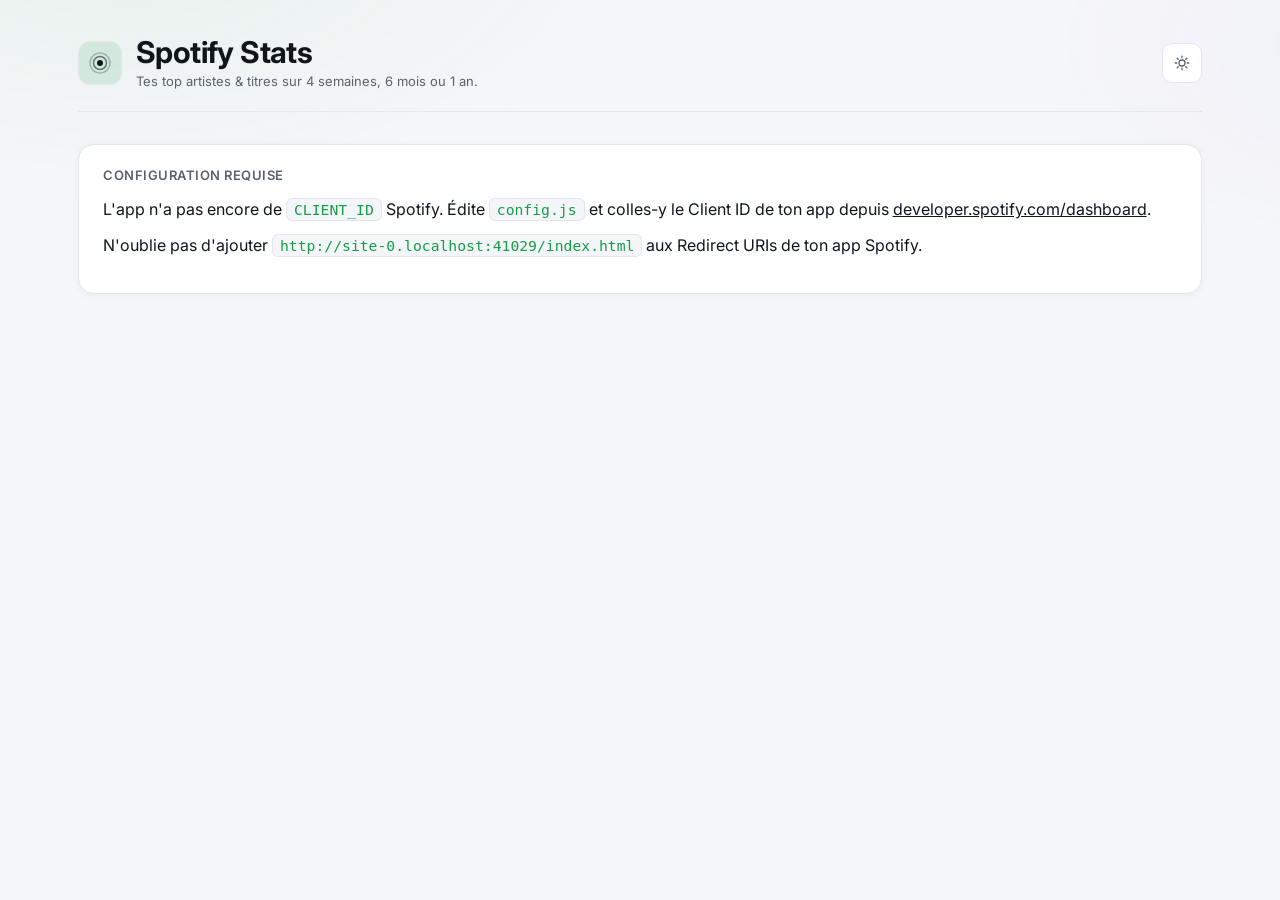
==== index.html @ 8d22bb43 "feat: save top tracks as a Spotify playlist Adds a "Sauvegarder en playlist" action in the top track" ====
<!doctype html>
<html lang="fr" data-theme="dark">
<head>
  <meta charset="utf-8" />
  <meta name="viewport" content="width=device-width, initial-scale=1" />
  <meta name="color-scheme" content="dark light" />
  <title>Spotify Stats</title>
  <link rel="preconnect" href="https://fonts.googleapis.com" />
  <link rel="preconnect" href="https://fonts.gstatic.com" crossorigin />
  <link href="https://fonts.googleapis.com/css2?family=Inter:wght@400;500;600;700&display=swap" rel="stylesheet" />
  <link rel="stylesheet" href="styles.css" />
</head>
<body>
  <main class="wrap">
    <header class="hero">
      <div class="brand">
        <div class="brand-mark" aria-hidden="true">
          <svg width="24" height="24" viewBox="0 0 24 24" fill="none" xmlns="http://www.w3.org/2000/svg">
            <circle cx="12" cy="12" r="10" stroke="currentColor" stroke-opacity="0.25" stroke-width="1.5" />
            <circle cx="12" cy="12" r="6.5" stroke="currentColor" stroke-opacity="0.55" stroke-width="1.5" />
            <circle cx="12" cy="12" r="3" fill="currentColor" />
          </svg>
        </div>
        <div class="brand-text">
          <h1>Spotify Stats</h1>
          <p class="sub">Tes top artistes &amp; titres sur 4 semaines, 6 mois ou 1 an.</p>
        </div>
      </div>
      <div class="hero-actions">
        <button id="theme-toggle" class="icon-btn theme-toggle" aria-label="Changer de thème" title="Changer de thème">
          <svg class="icon-moon" viewBox="0 0 24 24" fill="none" xmlns="http://www.w3.org/2000/svg">
            <path d="M20 14.5A8 8 0 0 1 9.5 4 8 8 0 1 0 20 14.5Z" stroke="currentColor" stroke-width="1.7" stroke-linecap="round" stroke-linejoin="round" />
          </svg>
          <svg class="icon-sun" viewBox="0 0 24 24" fill="none" xmlns="http://www.w3.org/2000/svg">
            <circle cx="12" cy="12" r="4" stroke="currentColor" stroke-width="1.7" />
            <path d="M12 3v2M12 19v2M3 12h2M19 12h2M5.6 5.6l1.4 1.4M17 17l1.4 1.4M5.6 18.4 7 17M17 7l1.4-1.4" stroke="currentColor" stroke-width="1.7" stroke-linecap="round" />
          </svg>
        </button>
      </div>
    </header>

    <section id="not-configured" class="card hidden">
      <h2>Configuration requise</h2>
      <p>L'app n'a pas encore de <code>CLIENT_ID</code> Spotify. Édite <code>config.js</code> et colles-y le Client ID de ton app depuis <a href="https://developer.spotify.com/dashboard" target="_blank" rel="noopener">developer.spotify.com/dashboard</a>.</p>
      <p>N'oublie pas d'ajouter <code data-redirect-uri></code> aux Redirect URIs de ton app Spotify.</p>
    </section>

    <section id="login" class="card hidden">
      <h2>Connexion</h2>
      <p>Connecte-toi avec ton compte Spotify pour voir tes stats.</p>
      <button id="login-btn" class="primary">Se connecter avec Spotify</button>
    </section>

    <section id="app" class="hidden">
      <section id="now-playing" class="now-playing hidden" aria-live="polite">
        <div class="np-art" id="np-art"></div>
        <div class="np-meta">
          <div class="np-label">
            <span class="np-bars" aria-hidden="true"><i></i><i></i><i></i></span>
            En cours d'écoute
          </div>
          <div class="np-title" id="np-title"></div>
          <div class="np-artist" id="np-artist"></div>
          <div class="np-progress"><span id="np-progress-fill"></span></div>
        </div>
      </section>

      <div class="tabs" role="tablist">
        <button class="tab active" data-range="short_term" role="tab">4 semaines</button>
        <button class="tab" data-range="medium_term" role="tab">6 mois</button>
        <button class="tab" data-range="long_term" role="tab">1 an</button>
      </div>

      <div class="cols">
        <section class="card col">
          <h2>Top artistes</h2>
          <ol id="artists" class="list"></ol>
        </section>
        <section class="card col">
          <div class="card-head">
            <h2>Top titres</h2>
            <button id="save-playlist" class="ghost small" type="button">Sauvegarder en playlist</button>
          </div>
          <p id="playlist-status" class="playlist-status hidden"></p>
          <ol id="tracks" class="list"></ol>
        </section>
      </div>

      <section class="card">
        <h2>Top genres</h2>
        <ol id="genres" class="genre-list"></ol>
      </section>

      <section class="card">
        <h2>Récemment écoutés</h2>
        <ol id="recents" class="list recents"></ol>
      </section>

      <footer class="foot">
        <button id="logout" class="ghost">Déconnexion</button>
        <span id="user-tag" class="user-tag"></span>
      </footer>
    </section>

    <div id="error" class="error hidden"></div>
  </main>

  <script src="config.js"></script>
  <script src="app.js"></script>
</body>
</html>
---- styles.css ----
/* ============================================================
   Spotify Stats — Visual system
   Two themes (dark + light) driven by CSS custom properties
   and the [data-theme] attribute on <html>.
   ============================================================ */

:root,
:root[data-theme="dark"] {
  --bg: #0b0d10;
  --bg-elev: #14171c;
  --bg-card: #161b22;
  --bg-row: #11161d;
  --bg-row-hover: #1a2230;
  --border: #232b36;
  --border-strong: #2e3742;
  --fg: #e8eaed;
  --fg-dim: #8a93a0;
  --fg-muted: #5b6573;
  --accent: #1ed760;
  --accent-soft: rgba(30, 215, 96, 0.14);
  --accent-strong: #1bbf52;
  --warn: #ff7a59;
  --shadow: 0 12px 32px rgba(0, 0, 0, 0.4);
  --shadow-soft: 0 4px 12px rgba(0, 0, 0, 0.25);
  --bg-glow-1: radial-gradient(900px 500px at 10% -10%, rgba(30, 215, 96, 0.07) 0%, transparent 60%);
  --bg-glow-2: radial-gradient(700px 400px at 110% 5%, rgba(120, 80, 255, 0.06) 0%, transparent 55%);
}

:root[data-theme="light"] {
  --bg: #f6f7f9;
  --bg-elev: #ffffff;
  --bg-card: #ffffff;
  --bg-row: #f3f5f8;
  --bg-row-hover: #eaeef3;
  --border: #e3e6eb;
  --border-strong: #cbd1da;
  --fg: #11161d;
  --fg-dim: #5a626d;
  --fg-muted: #8b939f;
  --accent: #169e47;
  --accent-soft: rgba(22, 158, 71, 0.12);
  --accent-strong: #128539;
  --warn: #d94e2f;
  --shadow: 0 18px 40px rgba(20, 30, 50, 0.08);
  --shadow-soft: 0 2px 8px rgba(20, 30, 50, 0.05);
  --bg-glow-1: radial-gradient(900px 500px at 10% -10%, rgba(22, 158, 71, 0.07) 0%, transparent 60%);
  --bg-glow-2: radial-gradient(700px 400px at 110% 5%, rgba(120, 80, 255, 0.05) 0%, transparent 55%);
}

/* ============================================================
   Base
   ============================================================ */
* { box-sizing: border-box; }

html, body {
  margin: 0;
  font-family: "Inter", -apple-system, BlinkMacSystemFont, "Segoe UI", system-ui, sans-serif;
  color: var(--fg);
  background: var(--bg);
  min-height: 100vh;
  -webkit-font-smoothing: antialiased;
  text-rendering: optimizeLegibility;
  transition: background-color 0.25s ease, color 0.25s ease;
}

body::before {
  content: "";
  position: fixed;
  inset: 0;
  background: var(--bg-glow-1), var(--bg-glow-2);
  pointer-events: none;
  z-index: 0;
  transition: opacity 0.25s ease;
}

a { color: inherit; }

button {
  font: inherit;
  cursor: pointer;
}

code {
  font-family: ui-monospace, SFMono-Regular, Menlo, "JetBrains Mono", monospace;
  font-size: 0.92em;
  background: var(--bg-row);
  border: 1px solid var(--border);
  padding: 2px 7px;
  border-radius: 6px;
  color: var(--accent);
}

/* ============================================================
   Layout
   ============================================================ */
.wrap {
  position: relative;
  z-index: 1;
  max-width: 1180px;
  margin: 0 auto;
  padding: 36px 28px 80px;
}

@media (max-width: 640px) {
  .wrap { padding: 24px 18px 60px; }
}

/* ============================================================
   Header
   ============================================================ */
.hero {
  display: flex;
  align-items: center;
  justify-content: space-between;
  gap: 18px;
  margin-bottom: 32px;
  padding-bottom: 22px;
  border-bottom: 1px solid var(--border);
}

.brand {
  display: flex;
  align-items: center;
  gap: 14px;
  min-width: 0;
}

.brand-mark {
  width: 44px;
  height: 44px;
  flex-shrink: 0;
  display: grid;
  place-items: center;
  border-radius: 12px;
  background: var(--accent-soft);
  border: 1px solid var(--border);
}

.brand-mark svg { display: block; }

.brand-text { min-width: 0; }

.brand-text h1 {
  font-size: clamp(22px, 3.4vw, 30px);
  letter-spacing: -0.02em;
  font-weight: 700;
  margin: 0;
  line-height: 1.1;
}

.brand-text .sub {
  margin: 4px 0 0;
  font-size: 13px;
  color: var(--fg-dim);
}

.hero-actions {
  display: flex;
  align-items: center;
  gap: 8px;
  flex-shrink: 0;
}

/* ============================================================
   Theme toggle
   ============================================================ */
.icon-btn {
  width: 40px;
  height: 40px;
  display: grid;
  place-items: center;
  border-radius: 10px;
  border: 1px solid var(--border);
  background: var(--bg-elev);
  color: var(--fg-dim);
  transition: background 0.15s ease, color 0.15s ease, border-color 0.15s ease, transform 0.05s ease;
}

.icon-btn:hover {
  color: var(--fg);
  border-color: var(--border-strong);
  background: var(--bg-row-hover);
}

.icon-btn:active { transform: translateY(1px); }

.icon-btn svg {
  width: 18px;
  height: 18px;
  display: block;
}

.theme-toggle .icon-sun { display: none; }
.theme-toggle .icon-moon { display: block; }
:root[data-theme="light"] .theme-toggle .icon-sun { display: block; }
:root[data-theme="light"] .theme-toggle .icon-moon { display: none; }

/* ============================================================
   Cards
   ============================================================ */
.card {
  background: var(--bg-card);
  border: 1px solid var(--border);
  border-radius: 16px;
  padding: 22px 24px;
  box-shadow: var(--shadow-soft);
  margin-bottom: 18px;
}

.card h2 {
  margin: 0 0 14px;
  font-size: 13px;
  font-weight: 600;
  letter-spacing: 0.04em;
  text-transform: uppercase;
  color: var(--fg-dim);
}

.card-head {
  display: flex;
  align-items: center;
  justify-content: space-between;
  gap: 12px;
  margin-bottom: 12px;
}
.card-head h2 { margin: 0; }

button.ghost.small {
  padding: 7px 12px;
  font-size: 12.5px;
  border-radius: 8px;
}

.playlist-status {
  margin: 0 0 12px;
  padding: 10px 12px;
  background: var(--accent-soft);
  border: 1px solid var(--border);
  border-radius: 10px;
  color: var(--fg);
  font-size: 13px;
}
.playlist-status.error {
  background: rgba(255, 122, 89, 0.08);
  border-color: rgba(255, 122, 89, 0.4);
  color: var(--warn);
}
.playlist-status a {
  color: var(--accent);
  font-weight: 600;
  text-decoration: none;
}
.playlist-status a:hover { text-decoration: underline; }

.hidden { display: none !important; }

/* ============================================================
   Forms / buttons
   ============================================================ */
button.primary {
  background: var(--accent);
  color: #08130c;
  border: 1px solid transparent;
  border-radius: 10px;
  padding: 12px 22px;
  font-weight: 600;
  font-size: 14px;
  letter-spacing: 0.01em;
  transition: background 0.15s ease, transform 0.05s ease;
}
button.primary:hover { background: var(--accent-strong); color: #fff; }
button.primary:active { transform: translateY(1px); }

button.ghost {
  background: transparent;
  color: var(--fg-dim);
  border: 1px solid var(--border);
  border-radius: 10px;
  padding: 10px 16px;
  font-size: 13px;
  font-weight: 500;
  transition: background 0.15s ease, color 0.15s ease, border-color 0.15s ease;
}
button.ghost:hover {
  color: var(--fg);
  border-color: var(--border-strong);
  background: var(--bg-row-hover);
}

/* ============================================================
   Tabs
   ============================================================ */
.tabs {
  display: inline-flex;
  background: var(--bg-elev);
  border: 1px solid var(--border);
  padding: 4px;
  border-radius: 12px;
  margin: 6px 0 20px;
}

.tab {
  background: transparent;
  color: var(--fg-dim);
  padding: 9px 18px;
  border: 1px solid transparent;
  border-radius: 9px;
  font-weight: 500;
  font-size: 13.5px;
  transition: background 0.15s ease, color 0.15s ease;
}
.tab:hover { color: var(--fg); }
.tab.active {
  background: var(--accent);
  color: #08130c;
}

/* ============================================================
   Columns
   ============================================================ */
.cols {
  display: grid;
  grid-template-columns: repeat(auto-fit, minmax(340px, 1fr));
  gap: 18px;
}

/* ============================================================
   List rows
   ============================================================ */
.list {
  list-style: none;
  padding: 0;
  margin: 0;
  display: flex;
  flex-direction: column;
  gap: 8px;
}

.row {
  display: flex;
  align-items: center;
  gap: 12px;
  padding: 10px 12px;
  border-radius: 12px;
  background: var(--bg-row);
  border: 1px solid transparent;
  transition: border-color 0.15s ease, background 0.15s ease, transform 0.08s ease;
}
.row:hover {
  border-color: var(--border-strong);
  background: var(--bg-row-hover);
}

.row .rank {
  width: 28px;
  flex-shrink: 0;
  text-align: right;
  color: var(--fg-muted);
  font-variant-numeric: tabular-nums;
  font-size: 13px;
  font-weight: 500;
}

.row img {
  width: 46px;
  height: 46px;
  border-radius: 8px;
  object-fit: cover;
  background: var(--bg-row-hover);
  flex-shrink: 0;
}

.row .meta {
  min-width: 0;
  flex: 1;
}
.row .title {
  font-weight: 600;
  font-size: 14px;
  white-space: nowrap;
  overflow: hidden;
  text-overflow: ellipsis;
}
.row .artist {
  color: var(--fg-dim);
  font-size: 13px;
  white-space: nowrap;
  overflow: hidden;
  text-overflow: ellipsis;
  margin-top: 1px;
}

.row a { text-decoration: none; color: inherit; }
.row a:hover .title { color: var(--accent); }

/* ============================================================
   Footer
   ============================================================ */
.foot {
  margin-top: 26px;
  display: flex;
  justify-content: space-between;
  align-items: center;
  gap: 12px;
  color: var(--fg-dim);
  font-size: 13px;
}

.user-tag {
  display: inline-flex;
  align-items: center;
  gap: 8px;
  padding: 6px 12px;
  background: var(--bg-elev);
  border: 1px solid var(--border);
  border-radius: 999px;
  font-size: 12.5px;
}
.user-tag::before {
  content: "";
  width: 7px;
  height: 7px;
  border-radius: 50%;
  background: var(--accent);
  box-shadow: 0 0 8px var(--accent);
}

/* ============================================================
   Error
   ============================================================ */
.error {
  margin-top: 20px;
  padding: 14px 16px;
  background: rgba(255, 122, 89, 0.08);
  border: 1px solid rgba(255, 122, 89, 0.4);
  border-radius: 12px;
  color: var(--warn);
  font-size: 13.5px;
}

/* ============================================================
   Skeleton loader
   ============================================================ */
.skeleton {
  height: 66px;
  border-radius: 12px;
  background: linear-gradient(90deg, var(--bg-row) 0%, var(--bg-row-hover) 50%, var(--bg-row) 100%);
  background-size: 200% 100%;
  animation: shimmer 1.4s infinite linear;
}
@keyframes shimmer {
  0% { background-position: 200% 0; }
  100% { background-position: -200% 0; }
}

/* ============================================================
   Now playing widget
   ============================================================ */
.now-playing {
  display: flex;
  gap: 16px;
  align-items: center;
  padding: 14px 16px;
  margin: 0 0 18px;
  border: 1px solid var(--border);
  border-radius: 16px;
  background: linear-gradient(135deg, var(--accent-soft), transparent 65%), var(--bg-card);
  box-shadow: var(--shadow-soft);
}

.now-playing .np-art {
  width: 64px;
  height: 64px;
  flex-shrink: 0;
  border-radius: 10px;
  background-size: cover;
  background-position: center;
  background-color: var(--bg-row);
}

.now-playing .np-meta {
  flex: 1;
  min-width: 0;
}

.np-label {
  display: flex;
  align-items: center;
  gap: 8px;
  font-size: 11.5px;
  font-weight: 600;
  letter-spacing: 0.06em;
  text-transform: uppercase;
  color: var(--accent);
  margin-bottom: 4px;
}

.np-title {
  font-weight: 600;
  font-size: 15px;
  white-space: nowrap;
  overflow: hidden;
  text-overflow: ellipsis;
}

.np-artist {
  color: var(--fg-dim);
  font-size: 13px;
  white-space: nowrap;
  overflow: hidden;
  text-overflow: ellipsis;
  margin-top: 1px;
}

.np-progress {
  margin-top: 10px;
  height: 4px;
  border-radius: 2px;
  background: var(--bg-row);
  overflow: hidden;
}
.np-progress > span {
  display: block;
  height: 100%;
  background: linear-gradient(90deg, var(--accent), var(--accent-strong));
  border-radius: 2px;
  transition: width 0.6s linear;
}

.np-bars {
  display: inline-flex;
  align-items: flex-end;
  gap: 2px;
  height: 12px;
}
.np-bars i {
  display: block;
  width: 3px;
  background: var(--accent);
  border-radius: 1px;
  animation: np-pulse 1s ease-in-out infinite;
}
.np-bars i:nth-child(1) { height: 60%; animation-delay: 0s; }
.np-bars i:nth-child(2) { height: 100%; animation-delay: 0.18s; }
.np-bars i:nth-child(3) { height: 40%; animation-delay: 0.36s; }
@keyframes np-pulse {
  0%, 100% { transform: scaleY(0.4); }
  50% { transform: scaleY(1); }
}

/* ============================================================
   Recently played
   ============================================================ */
.recents {
  max-height: 460px;
  overflow-y: auto;
  padding-right: 4px;
}
.recents::-webkit-scrollbar { width: 8px; }
.recents::-webkit-scrollbar-thumb {
  background: var(--border-strong);
  border-radius: 4px;
}

.row .when {
  margin-left: auto;
  color: var(--fg-muted);
  font-size: 12px;
  white-space: nowrap;
  padding-left: 8px;
}

/* ============================================================
   Genre list (ranked horizontal bars)
   ============================================================ */
.genre-list {
  list-style: none;
  padding: 0;
  margin: 0;
  display: grid;
  grid-template-columns: repeat(auto-fit, minmax(280px, 1fr));
  gap: 10px 22px;
}

.genre {
  display: grid;
  grid-template-columns: 1fr auto;
  align-items: center;
  gap: 8px;
  padding: 6px 4px;
}

.genre-head {
  display: flex;
  align-items: center;
  gap: 10px;
  font-size: 13.5px;
  font-weight: 500;
}

.genre-head .rank {
  color: var(--fg-muted);
  font-variant-numeric: tabular-nums;
  width: 22px;
  text-align: right;
}

.genre-count {
  color: var(--fg-dim);
  font-variant-numeric: tabular-nums;
  font-size: 12.5px;
}

.genre-bar {
  grid-column: 1 / -1;
  height: 6px;
  border-radius: 3px;
  background: var(--bg-row);
  overflow: hidden;
}
.genre-bar > span {
  display: block;
  height: 100%;
  background: linear-gradient(90deg, var(--accent), var(--accent-strong));
  border-radius: 3px;
  transition: width 0.4s cubic-bezier(0.22, 0.61, 0.36, 1);
}

/* ============================================================
   Fade-in for content
   ============================================================ */
.fade-in {
  animation: fade-in 0.35s ease both;
}
@keyframes fade-in {
  from { opacity: 0; transform: translateY(4px); }
  to { opacity: 1; transform: translateY(0); }
}
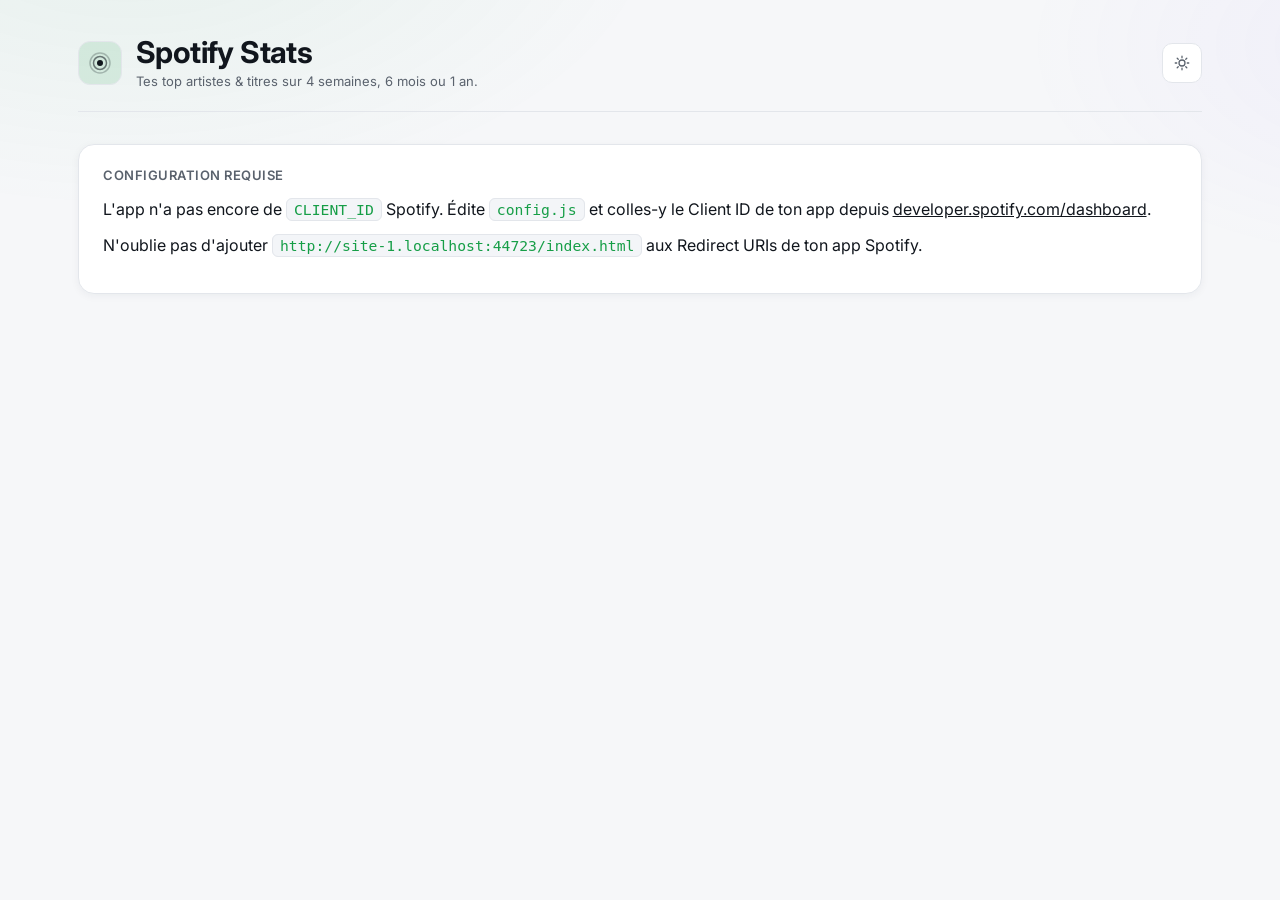
==== commit e8fc0b49: "feat: export top stats as a shareable PNG One-click generation of a 1080x1350 portrait card (Instagr" ====
--- a/index.html
+++ b/index.html
@@ -65,10 +65,13 @@
         </div>
       </section>
 
-      <div class="tabs" role="tablist">
-        <button class="tab active" data-range="short_term" role="tab">4 semaines</button>
-        <button class="tab" data-range="medium_term" role="tab">6 mois</button>
-        <button class="tab" data-range="long_term" role="tab">1 an</button>
+      <div class="tabs-row">
+        <div class="tabs" role="tablist">
+          <button class="tab active" data-range="short_term" role="tab">4 semaines</button>
+          <button class="tab" data-range="medium_term" role="tab">6 mois</button>
+          <button class="tab" data-range="long_term" role="tab">1 an</button>
+        </div>
+        <button id="export-image" class="ghost small" type="button">Exporter en image</button>
       </div>
 
       <div class="cols">
--- a/styles.css
+++ b/styles.css
@@ -290,13 +290,21 @@
 /* ============================================================
    Tabs
    ============================================================ */
+.tabs-row {
+  display: flex;
+  align-items: center;
+  justify-content: space-between;
+  gap: 12px;
+  flex-wrap: wrap;
+  margin: 6px 0 20px;
+}
+
 .tabs {
   display: inline-flex;
   background: var(--bg-elev);
   border: 1px solid var(--border);
   padding: 4px;
   border-radius: 12px;
-  margin: 6px 0 20px;
 }
 
 .tab {
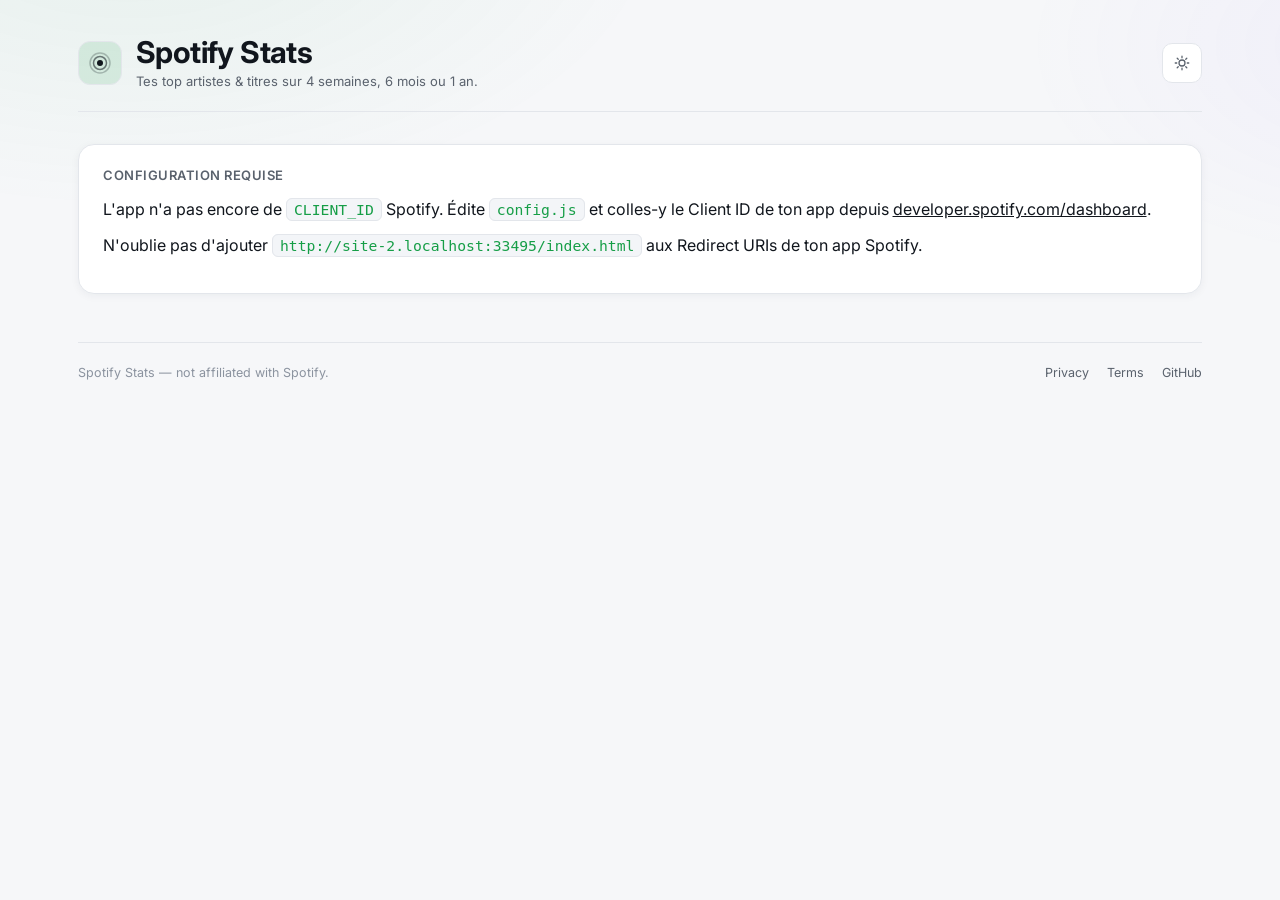
==== commit 79e56c6d: "docs: privacy policy and terms of service Two standalone HTML pages required for the Spotify Extende" ====
--- a/index.html
+++ b/index.html
@@ -106,6 +106,15 @@
     </section>
 
     <div id="error" class="error hidden"></div>
+
+    <footer class="page-foot">
+      <span>Spotify Stats — not affiliated with Spotify.</span>
+      <nav>
+        <a href="./privacy.html">Privacy</a>
+        <a href="./terms.html">Terms</a>
+        <a href="https://github.com/SamyNikaia/spotify-stats" target="_blank" rel="noopener">GitHub</a>
+      </nav>
+    </footer>
   </main>
 
   <script src="config.js"></script>
--- a/styles.css
+++ b/styles.css
@@ -635,6 +635,29 @@
 }
 
 /* ============================================================
+   Page footer
+   ============================================================ */
+.page-foot {
+  margin-top: 48px;
+  padding-top: 22px;
+  border-top: 1px solid var(--border);
+  display: flex;
+  justify-content: space-between;
+  align-items: center;
+  gap: 14px;
+  color: var(--fg-muted);
+  font-size: 12.5px;
+  flex-wrap: wrap;
+}
+.page-foot nav { display: inline-flex; gap: 18px; }
+.page-foot a {
+  color: var(--fg-dim);
+  text-decoration: none;
+  transition: color 0.15s ease;
+}
+.page-foot a:hover { color: var(--fg); }
+
+/* ============================================================
    Fade-in for content
    ============================================================ */
 .fade-in {
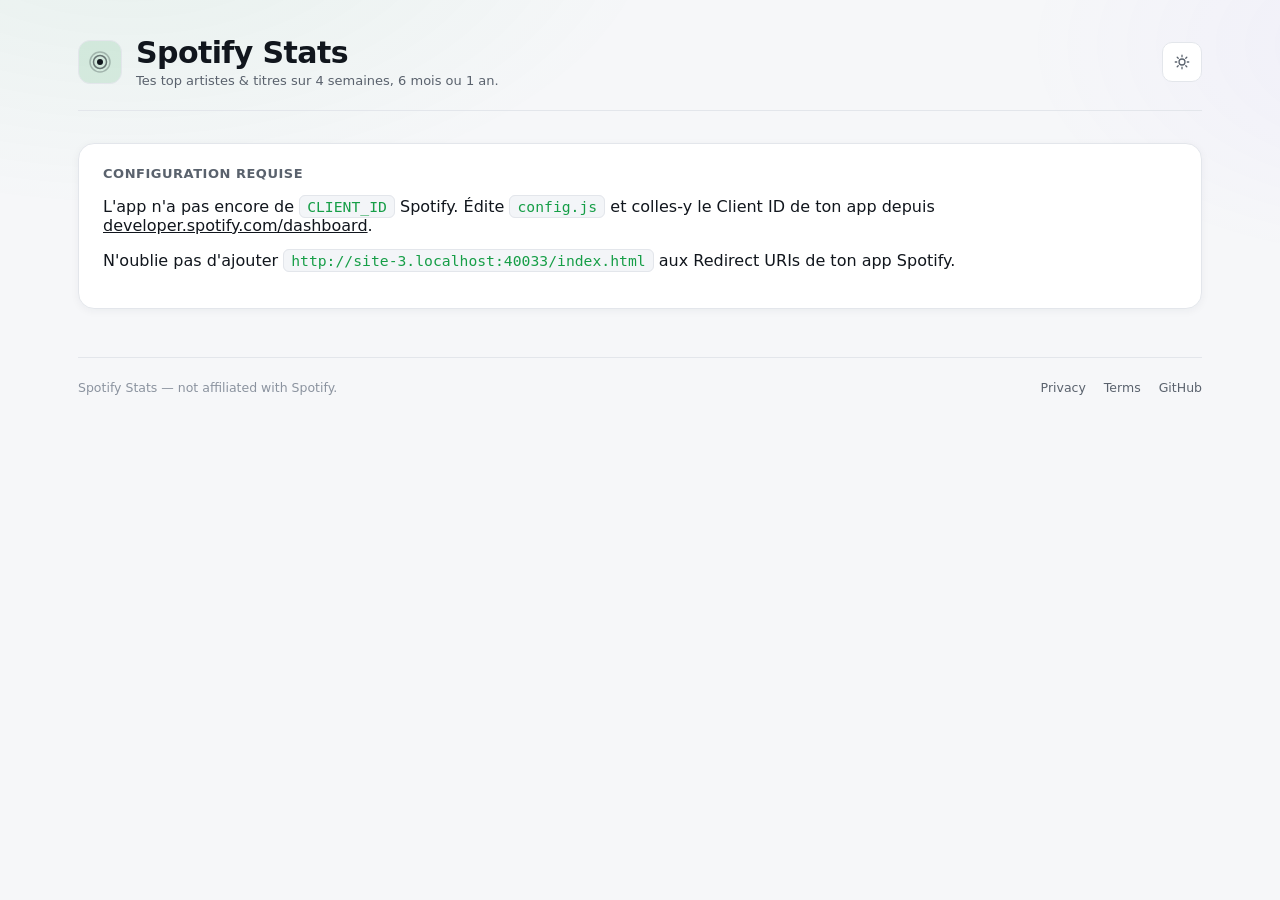
==== commit 7760e069: "chore: hardening sécurité + commentaires FR + tops condensés Sécu : - Strict mode partout (app.js, c" ====
--- a/index.html
+++ b/index.html
@@ -4,6 +4,8 @@
   <meta charset="utf-8" />
   <meta name="viewport" content="width=device-width, initial-scale=1" />
   <meta name="color-scheme" content="dark light" />
+  <meta name="referrer" content="strict-origin-when-cross-origin" />
+  <meta http-equiv="Content-Security-Policy" content="default-src 'self'; script-src 'self'; style-src 'self' 'unsafe-inline' https://fonts.googleapis.com; font-src 'self' https://fonts.gstatic.com; img-src 'self' data: blob: https://*.scdn.co https://platform-lookaside.fbsbx.com; connect-src 'self' https://api.spotify.com https://accounts.spotify.com; form-action https://accounts.spotify.com; base-uri 'self'" />
   <title>Spotify Stats</title>
   <link rel="preconnect" href="https://fonts.googleapis.com" />
   <link rel="preconnect" href="https://fonts.gstatic.com" crossorigin />
@@ -77,7 +79,8 @@
       <div class="cols">
         <section class="card col">
           <h2>Top artistes</h2>
-          <ol id="artists" class="list"></ol>
+          <ol id="artists" class="list condensed"></ol>
+          <button class="ghost small list-expand hidden" data-target="artists" type="button">Voir tout</button>
         </section>
         <section class="card col">
           <div class="card-head">
@@ -85,7 +88,8 @@
             <button id="save-playlist" class="ghost small" type="button">Sauvegarder en playlist</button>
           </div>
           <p id="playlist-status" class="playlist-status hidden"></p>
-          <ol id="tracks" class="list"></ol>
+          <ol id="tracks" class="list condensed"></ol>
+          <button class="ghost small list-expand hidden" data-target="tracks" type="button">Voir tout</button>
         </section>
       </div>
 
--- a/styles.css
+++ b/styles.css
@@ -1,7 +1,7 @@
 /* ============================================================
-   Spotify Stats — Visual system
-   Two themes (dark + light) driven by CSS custom properties
-   and the [data-theme] attribute on <html>.
+   Spotify Stats — Système visuel
+   Deux thèmes (dark + light) pilotés par des CSS custom properties
+   et l'attribut [data-theme] sur <html>.
    ============================================================ */
 
 :root,
@@ -50,6 +50,7 @@
 /* ============================================================
    Base
    ============================================================ */
+/* Reset minimal + body avec halo de gradient. */
 * { box-sizing: border-box; }
 
 html, body {
@@ -333,8 +334,20 @@
 }
 
 /* ============================================================
-   List rows
-   ============================================================ */
+   Lignes des listes (artistes / titres / récents)
+   ============================================================ */
+/* En mode condensé, seules les 10 premières lignes sont visibles.
+   Le bouton .list-expand toggle cette classe. */
+.list.condensed > .row:nth-child(n+11) {
+  display: none;
+}
+
+.list-expand {
+  display: block;
+  margin: 14px auto 0;
+  min-width: 160px;
+}
+
 .list {
   list-style: none;
   padding: 0;
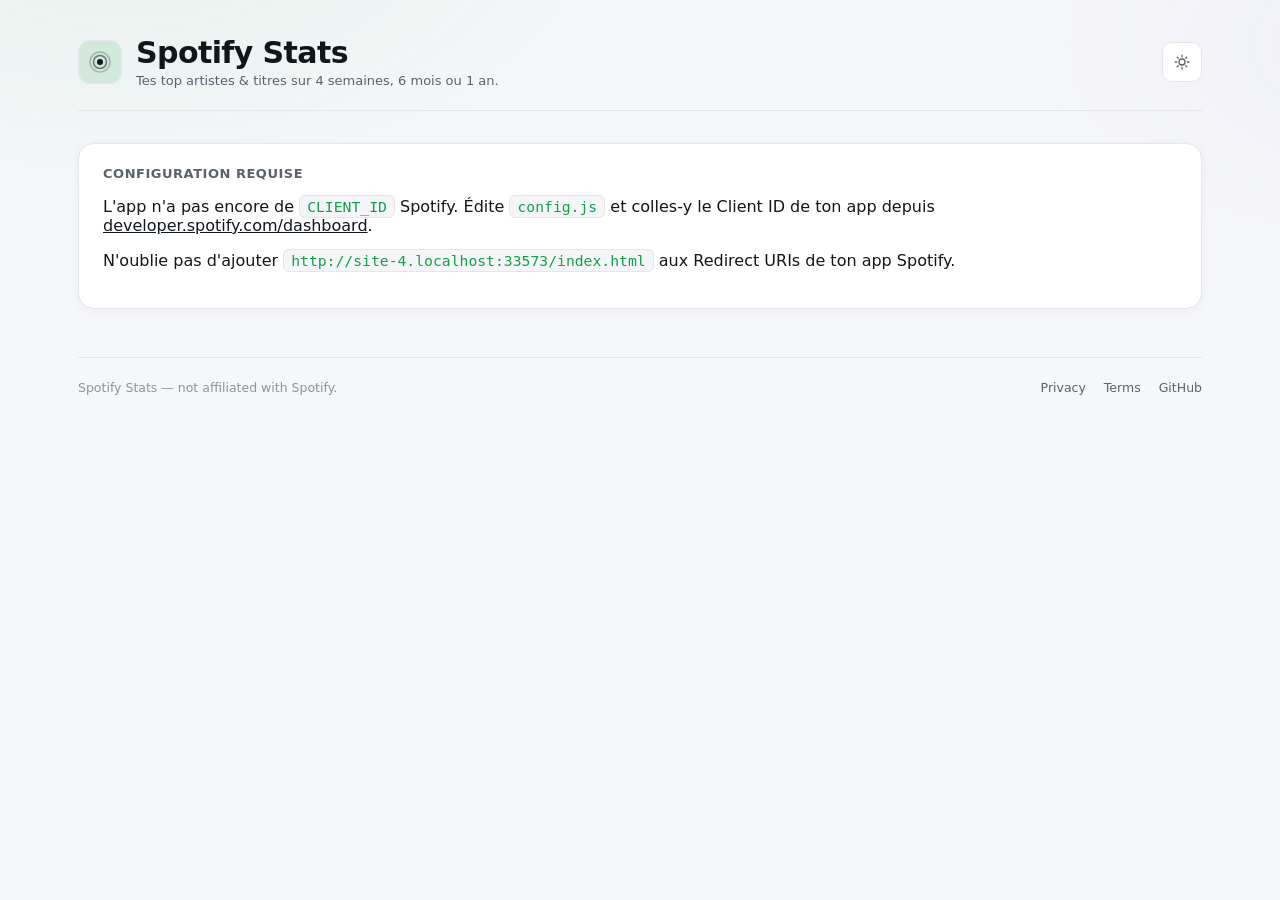
==== commit 15d725c8: "feat: explorer — recherche + modal détail artiste/album/track Permet de chercher n'importe quel arti" ====
--- a/index.html
+++ b/index.html
@@ -67,6 +67,18 @@
         </div>
       </section>
 
+      <div class="search-wrap">
+        <label class="search-bar" for="search-input">
+          <svg class="search-icon" viewBox="0 0 24 24" fill="none" aria-hidden="true">
+            <circle cx="11" cy="11" r="7" stroke="currentColor" stroke-width="1.7" />
+            <path d="m20 20-3.5-3.5" stroke="currentColor" stroke-width="1.7" stroke-linecap="round" />
+          </svg>
+          <input id="search-input" type="search" placeholder="Cherche un artiste, un album, un titre…" autocomplete="off" spellcheck="false" />
+          <button id="search-clear" class="search-clear hidden" type="button" aria-label="Effacer">×</button>
+        </label>
+        <div id="search-results" class="search-results hidden" role="listbox"></div>
+      </div>
+
       <div class="tabs-row">
         <div class="tabs" role="tablist">
           <button class="tab active" data-range="short_term" role="tab">4 semaines</button>
@@ -111,6 +123,14 @@
 
     <div id="error" class="error hidden"></div>
 
+    <div id="detail-modal" class="modal hidden" role="dialog" aria-modal="true" aria-labelledby="modal-title">
+      <div class="modal-backdrop" data-modal-close></div>
+      <div class="modal-content" role="document">
+        <button class="modal-close" data-modal-close type="button" aria-label="Fermer">×</button>
+        <div id="modal-body"></div>
+      </div>
+    </div>
+
     <footer class="page-foot">
       <span>Spotify Stats — not affiliated with Spotify.</span>
       <nav>
--- a/styles.css
+++ b/styles.css
@@ -475,6 +475,291 @@
 }
 
 /* ============================================================
+   Barre de recherche + résultats
+   ============================================================ */
+.search-wrap {
+  position: relative;
+  margin: 0 0 18px;
+}
+
+.search-bar {
+  display: flex;
+  align-items: center;
+  gap: 10px;
+  padding: 12px 14px;
+  background: var(--bg-card);
+  border: 1px solid var(--border);
+  border-radius: 14px;
+  transition: border-color 0.15s ease, box-shadow 0.15s ease;
+  cursor: text;
+}
+.search-bar:focus-within {
+  border-color: var(--accent);
+  box-shadow: 0 0 0 3px var(--accent-soft);
+}
+
+.search-icon {
+  width: 18px;
+  height: 18px;
+  color: var(--fg-dim);
+  flex-shrink: 0;
+}
+
+#search-input {
+  flex: 1;
+  background: transparent;
+  border: 0;
+  outline: 0;
+  color: var(--fg);
+  font: inherit;
+  font-size: 14.5px;
+  padding: 2px 0;
+}
+#search-input::placeholder { color: var(--fg-muted); }
+#search-input::-webkit-search-cancel-button { display: none; }
+
+.search-clear {
+  background: transparent;
+  border: 0;
+  color: var(--fg-dim);
+  font-size: 20px;
+  line-height: 1;
+  padding: 0 6px;
+  cursor: pointer;
+  border-radius: 6px;
+}
+.search-clear:hover { color: var(--fg); background: var(--bg-row-hover); }
+
+.search-results {
+  position: absolute;
+  top: calc(100% + 6px);
+  left: 0;
+  right: 0;
+  background: var(--bg-card);
+  border: 1px solid var(--border);
+  border-radius: 14px;
+  box-shadow: var(--shadow);
+  padding: 8px;
+  z-index: 20;
+  max-height: 70vh;
+  overflow-y: auto;
+}
+
+.search-section {
+  padding: 6px 6px 4px;
+  font-size: 11px;
+  font-weight: 600;
+  letter-spacing: 0.06em;
+  text-transform: uppercase;
+  color: var(--fg-muted);
+}
+
+.search-item {
+  display: flex;
+  align-items: center;
+  gap: 12px;
+  padding: 8px 10px;
+  border-radius: 10px;
+  cursor: pointer;
+  border: 1px solid transparent;
+  background: transparent;
+  width: 100%;
+  text-align: left;
+  color: var(--fg);
+}
+.search-item:hover, .search-item:focus-visible {
+  background: var(--bg-row-hover);
+  border-color: var(--border-strong);
+  outline: none;
+}
+
+.search-item img,
+.search-item .ph {
+  width: 42px;
+  height: 42px;
+  border-radius: 8px;
+  object-fit: cover;
+  background: var(--bg-row);
+  flex-shrink: 0;
+}
+.search-item.kind-artist img,
+.search-item.kind-artist .ph { border-radius: 50%; }
+
+.search-item .si-title {
+  font-weight: 600;
+  font-size: 14px;
+  white-space: nowrap;
+  overflow: hidden;
+  text-overflow: ellipsis;
+}
+.search-item .si-sub {
+  color: var(--fg-dim);
+  font-size: 12.5px;
+  white-space: nowrap;
+  overflow: hidden;
+  text-overflow: ellipsis;
+}
+
+.search-empty {
+  padding: 16px;
+  text-align: center;
+  color: var(--fg-dim);
+  font-size: 13.5px;
+}
+
+/* ============================================================
+   Modal de détail
+   ============================================================ */
+.modal {
+  position: fixed;
+  inset: 0;
+  z-index: 100;
+  display: grid;
+  place-items: center;
+  padding: 20px;
+}
+.modal.hidden { display: none; }
+
+.modal-backdrop {
+  position: absolute;
+  inset: 0;
+  background: rgba(5, 8, 12, 0.6);
+  backdrop-filter: blur(6px);
+  -webkit-backdrop-filter: blur(6px);
+}
+
+.modal-content {
+  position: relative;
+  background: var(--bg-card);
+  border: 1px solid var(--border);
+  border-radius: 18px;
+  box-shadow: var(--shadow);
+  max-width: 720px;
+  width: 100%;
+  max-height: calc(100vh - 40px);
+  overflow-y: auto;
+  padding: 28px;
+  animation: modal-in 0.18s ease both;
+}
+@keyframes modal-in {
+  from { opacity: 0; transform: translateY(8px) scale(0.98); }
+  to { opacity: 1; transform: translateY(0) scale(1); }
+}
+
+.modal-close {
+  position: absolute;
+  top: 12px;
+  right: 12px;
+  width: 32px;
+  height: 32px;
+  border-radius: 50%;
+  background: var(--bg-row);
+  border: 1px solid var(--border);
+  color: var(--fg-dim);
+  font-size: 20px;
+  line-height: 1;
+  cursor: pointer;
+}
+.modal-close:hover { background: var(--bg-row-hover); color: var(--fg); }
+
+.detail-head {
+  display: flex;
+  gap: 18px;
+  align-items: flex-end;
+  margin-bottom: 22px;
+}
+.detail-head .cover {
+  width: 140px;
+  height: 140px;
+  border-radius: 14px;
+  object-fit: cover;
+  background: var(--bg-row);
+  flex-shrink: 0;
+}
+.detail-head.kind-artist .cover { border-radius: 50%; }
+
+.detail-kind {
+  font-size: 11.5px;
+  font-weight: 600;
+  letter-spacing: 0.08em;
+  text-transform: uppercase;
+  color: var(--accent);
+}
+.detail-name {
+  font-size: clamp(22px, 3.4vw, 32px);
+  font-weight: 700;
+  line-height: 1.15;
+  margin: 6px 0 8px;
+}
+.detail-sub {
+  color: var(--fg-dim);
+  font-size: 14px;
+  margin: 0 0 4px;
+}
+
+.detail-stats {
+  display: flex;
+  gap: 14px;
+  flex-wrap: wrap;
+  margin: 18px 0;
+}
+.stat-pill {
+  background: var(--bg-row);
+  border: 1px solid var(--border);
+  padding: 8px 14px;
+  border-radius: 999px;
+  font-size: 12.5px;
+  color: var(--fg-dim);
+}
+.stat-pill strong { color: var(--fg); font-weight: 600; }
+
+.in-top-badge {
+  display: inline-block;
+  background: var(--accent-soft);
+  color: var(--accent);
+  border: 1px solid var(--accent);
+  padding: 5px 10px;
+  border-radius: 999px;
+  font-size: 11.5px;
+  font-weight: 600;
+  letter-spacing: 0.02em;
+  margin-right: 6px;
+}
+
+.detail-section h3 {
+  font-size: 12.5px;
+  font-weight: 600;
+  letter-spacing: 0.06em;
+  text-transform: uppercase;
+  color: var(--fg-dim);
+  margin: 22px 0 10px;
+}
+
+.detail-list {
+  list-style: none;
+  padding: 0;
+  margin: 0;
+  display: flex;
+  flex-direction: column;
+  gap: 6px;
+}
+
+.modal-actions {
+  display: flex;
+  gap: 10px;
+  margin-top: 22px;
+  flex-wrap: wrap;
+}
+
+.modal-loader {
+  display: flex;
+  flex-direction: column;
+  gap: 10px;
+  padding: 20px 0;
+}
+.modal-loader .skeleton { height: 50px; }
+
+/* ============================================================
    Now playing widget
    ============================================================ */
 .now-playing {
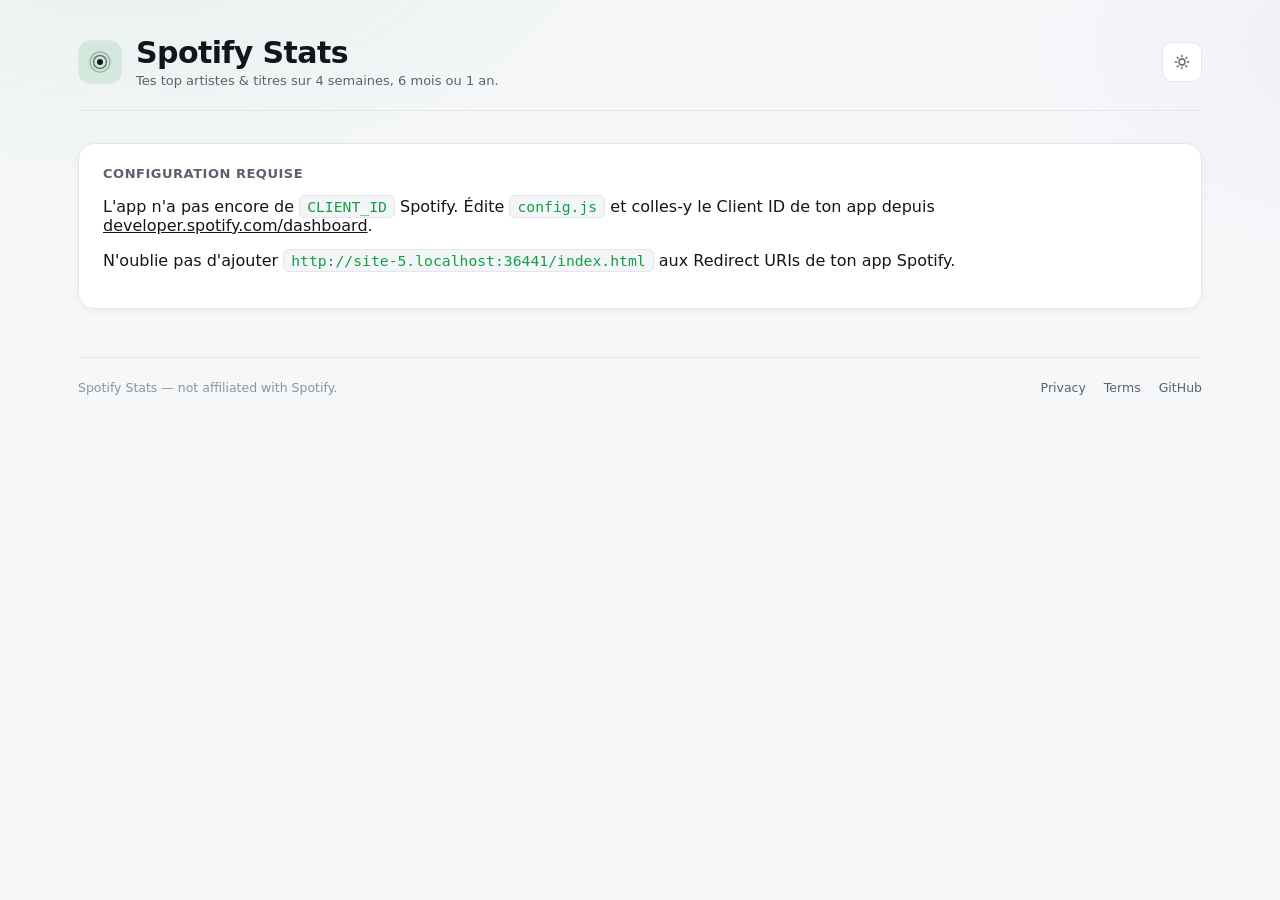
==== commit 7c6ae958: "feat: photo de profil Spotify dans le header Affiche l'avatar + display name de l'utilisateur dans u" ====
--- a/index.html
+++ b/index.html
@@ -29,6 +29,10 @@
         </div>
       </div>
       <div class="hero-actions">
+        <a id="user-chip" class="user-chip hidden" target="_blank" rel="noopener noreferrer" title="Ouvrir mon profil Spotify">
+          <span id="user-avatar" class="user-avatar" aria-hidden="true"></span>
+          <span id="user-name" class="user-name"></span>
+        </a>
         <button id="theme-toggle" class="icon-btn theme-toggle" aria-label="Changer de thème" title="Changer de thème">
           <svg class="icon-moon" viewBox="0 0 24 24" fill="none" xmlns="http://www.w3.org/2000/svg">
             <path d="M20 14.5A8 8 0 0 1 9.5 4 8 8 0 1 0 20 14.5Z" stroke="currentColor" stroke-width="1.7" stroke-linecap="round" stroke-linejoin="round" />
@@ -117,7 +121,6 @@
 
       <footer class="foot">
         <button id="logout" class="ghost">Déconnexion</button>
-        <span id="user-tag" class="user-tag"></span>
       </footer>
     </section>
 
--- a/styles.css
+++ b/styles.css
@@ -197,6 +197,60 @@
 :root[data-theme="light"] .theme-toggle .icon-moon { display: none; }
 
 /* ============================================================
+   Chip utilisateur (avatar + display name) dans le header
+   ============================================================ */
+.user-chip {
+  display: inline-flex;
+  align-items: center;
+  gap: 8px;
+  padding: 5px 12px 5px 5px;
+  background: var(--bg-elev);
+  border: 1px solid var(--border);
+  border-radius: 999px;
+  color: var(--fg);
+  text-decoration: none;
+  font-size: 13px;
+  font-weight: 500;
+  transition: background 0.15s ease, border-color 0.15s ease;
+  max-width: 220px;
+}
+.user-chip:hover {
+  background: var(--bg-row-hover);
+  border-color: var(--border-strong);
+}
+
+.user-avatar {
+  width: 30px;
+  height: 30px;
+  border-radius: 50%;
+  flex-shrink: 0;
+  background: linear-gradient(135deg, var(--accent), var(--accent-strong));
+  color: #08130c;
+  display: grid;
+  place-items: center;
+  font-weight: 700;
+  font-size: 13px;
+  letter-spacing: 0.02em;
+  background-size: cover;
+  background-position: center;
+  background-repeat: no-repeat;
+  overflow: hidden;
+}
+.user-avatar.has-image { color: transparent; }
+
+.user-name {
+  white-space: nowrap;
+  overflow: hidden;
+  text-overflow: ellipsis;
+  max-width: 140px;
+}
+
+@media (max-width: 560px) {
+  .user-name { display: none; }
+  .user-chip { padding: 5px; }
+}
+
+/* ============================================================
    Cards
    ============================================================ */
 .card {
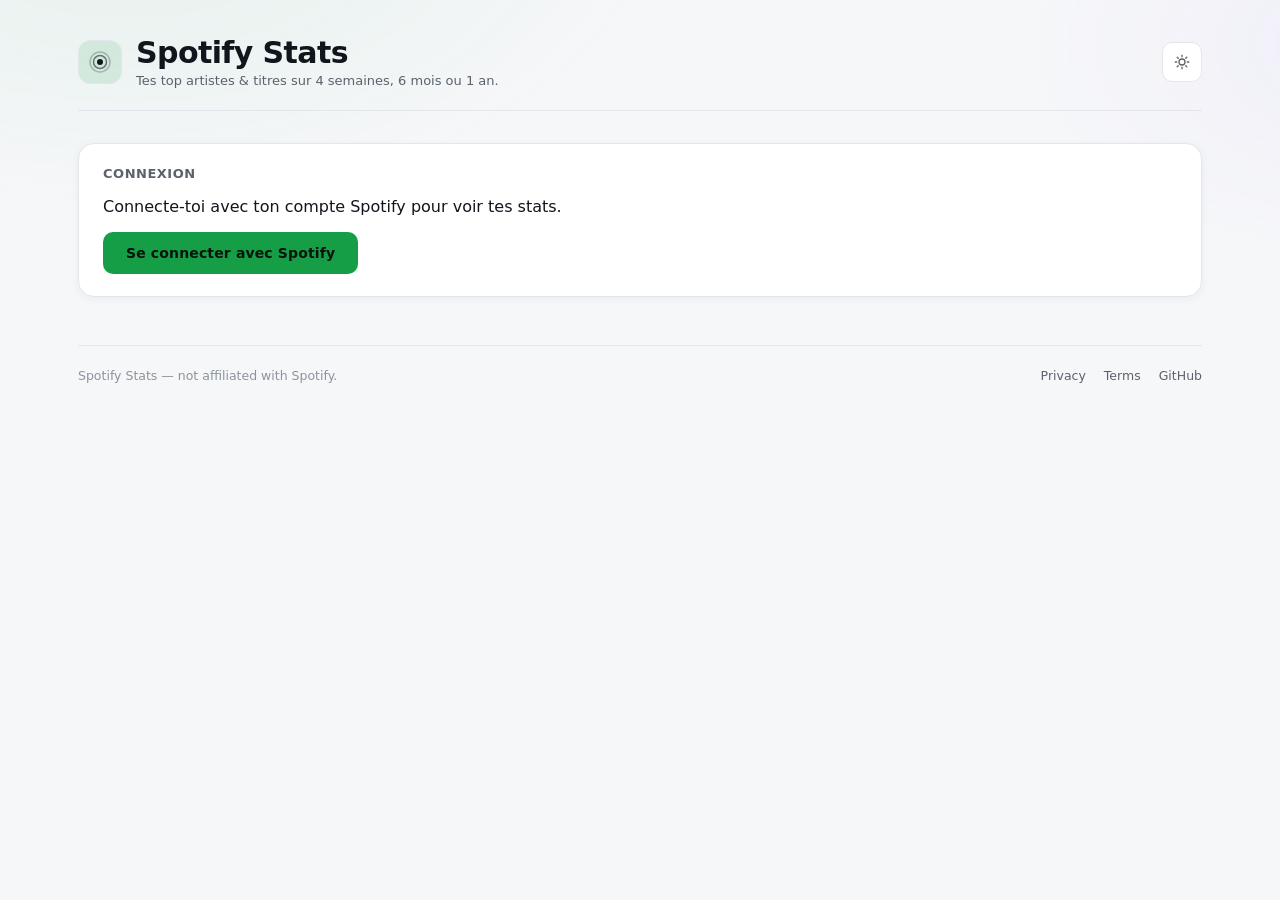
==== commit 9c368d42: "feat: fallback UI pour coller le CLIENT_ID depuis l'app L'écran 'Configuration requise' propose main" ====
--- a/index.html
+++ b/index.html
@@ -49,6 +49,15 @@
       <h2>Configuration requise</h2>
       <p>L'app n'a pas encore de <code>CLIENT_ID</code> Spotify. Édite <code>config.js</code> et colles-y le Client ID de ton app depuis <a href="https://developer.spotify.com/dashboard" target="_blank" rel="noopener">developer.spotify.com/dashboard</a>.</p>
       <p>N'oublie pas d'ajouter <code data-redirect-uri></code> aux Redirect URIs de ton app Spotify.</p>
+
+      <div class="config-or" aria-hidden="true"><span>OU</span></div>
+
+      <p class="config-fallback-intro">Colle ton Client ID directement ici — stocké uniquement dans ton navigateur :</p>
+      <form id="manual-config-form" class="manual-config" novalidate>
+        <input id="manual-client-id" type="text" placeholder="32 caractères alphanumériques" autocomplete="off" spellcheck="false" maxlength="32" required />
+        <button type="submit" class="primary">Valider</button>
+      </form>
+      <p id="manual-config-error" class="manual-config-error hidden"></p>
     </section>
 
     <section id="login" class="card hidden">
--- a/styles.css
+++ b/styles.css
@@ -529,6 +529,66 @@
 }
 
 /* ============================================================
+   Fallback UI sur l'écran "Configuration requise"
+   ============================================================ */
+.config-or {
+  display: flex;
+  align-items: center;
+  gap: 12px;
+  color: var(--fg-muted);
+  font-size: 12px;
+  letter-spacing: 0.1em;
+  margin: 22px 0 14px;
+}
+.config-or::before,
+.config-or::after {
+  content: "";
+  flex: 1;
+  height: 1px;
+  background: var(--border);
+}
+
+.config-fallback-intro {
+  color: var(--fg-dim);
+  font-size: 13.5px;
+  margin: 0 0 10px;
+}
+
+.manual-config {
+  display: flex;
+  gap: 10px;
+  flex-wrap: wrap;
+}
+.manual-config input {
+  flex: 1;
+  min-width: 240px;
+  background: var(--bg-elev);
+  border: 1px solid var(--border);
+  border-radius: 10px;
+  color: var(--fg);
+  font: inherit;
+  font-family: ui-monospace, SFMono-Regular, Menlo, monospace;
+  font-size: 13px;
+  padding: 11px 14px;
+  outline: none;
+  transition: border-color 0.15s ease, box-shadow 0.15s ease;
+}
+.manual-config input:focus {
+  border-color: var(--accent);
+  box-shadow: 0 0 0 3px var(--accent-soft);
+}
+
+.manual-config-error {
+  margin: 10px 0 0;
+  padding: 10px 12px;
+  background: rgba(255, 95, 109, 0.08);
+  border: 1px solid rgba(255, 95, 109, 0.35);
+  border-radius: 8px;
+  color: #ff8a96;
+  font-size: 13px;
+}
+
+/* ============================================================
    Barre de recherche + résultats
    ============================================================ */
 .search-wrap {
